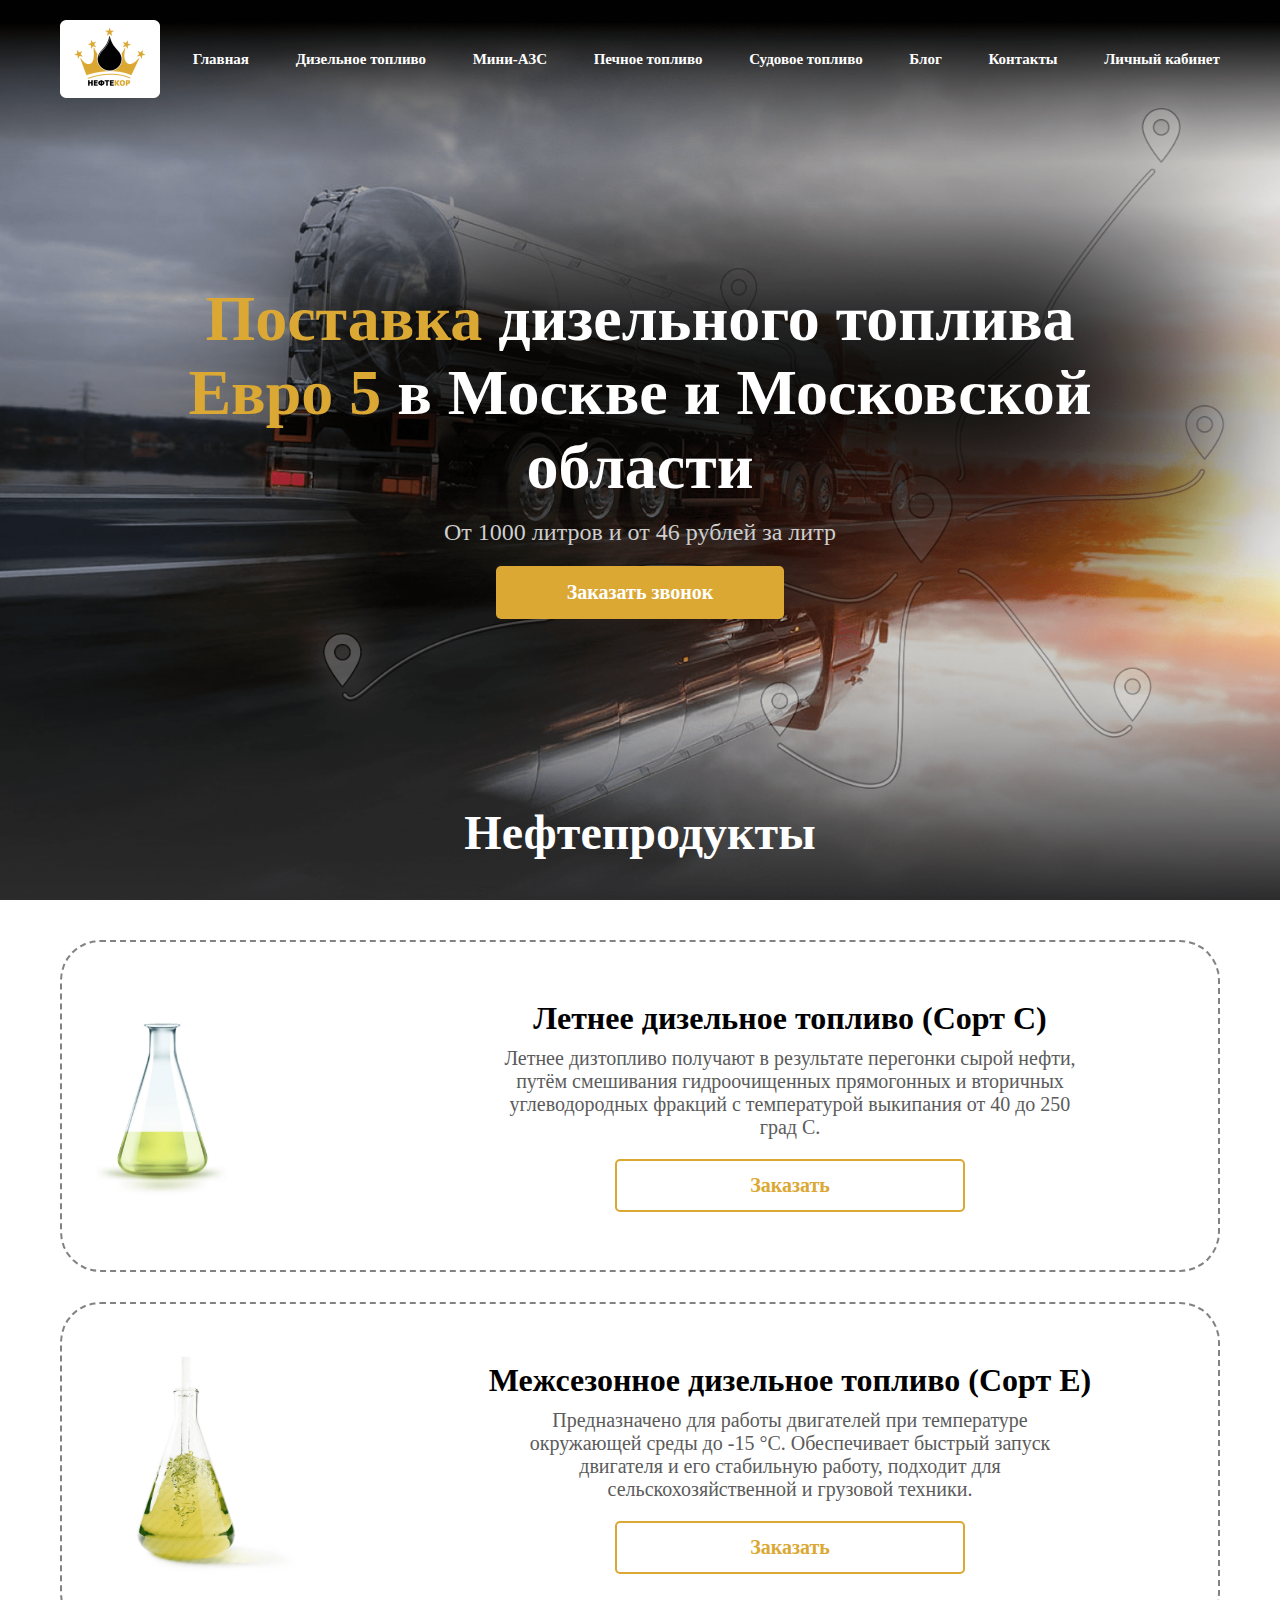
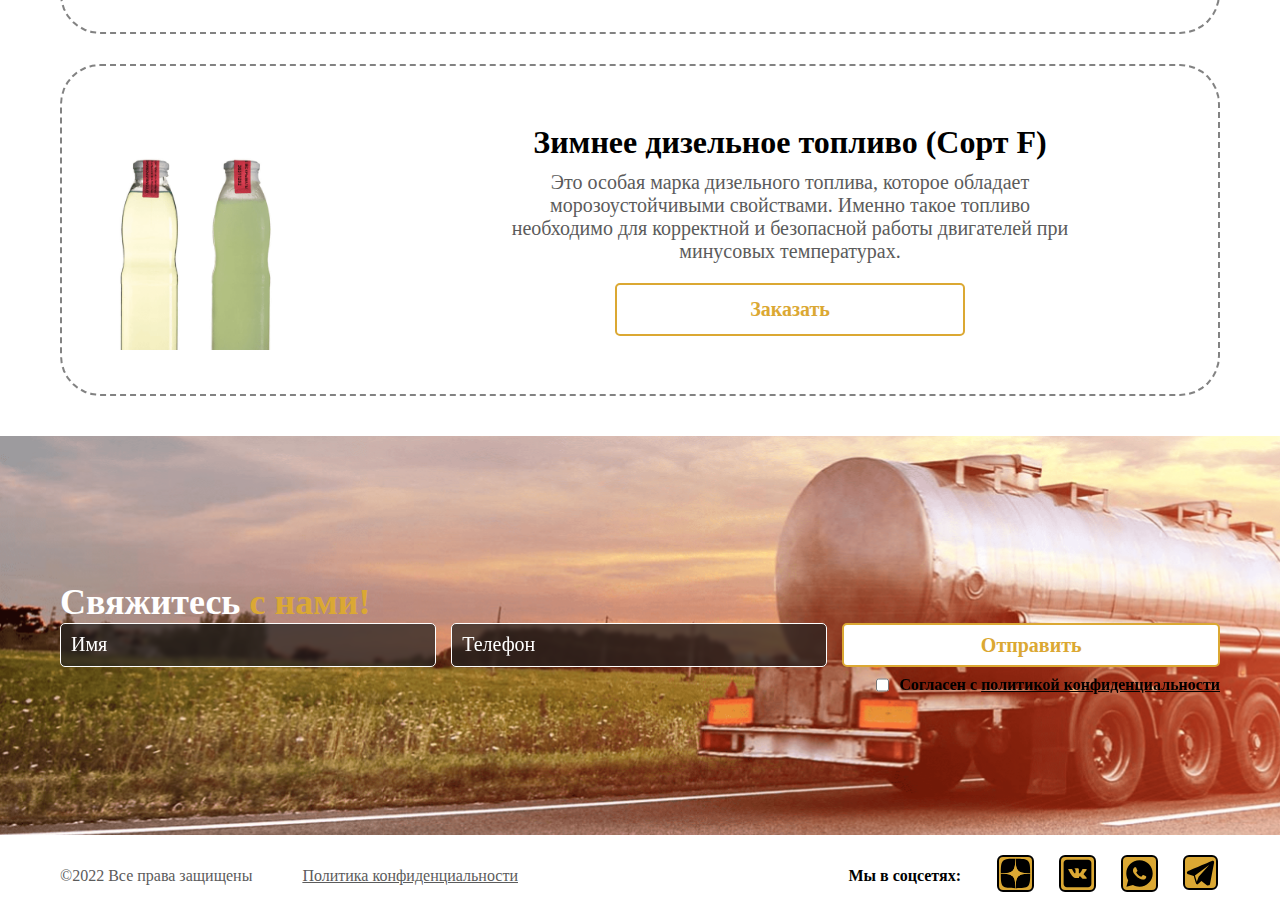
==== diesel.html @ 9d1a6408 "add new paper" ====
<!DOCTYPE html>
<html lang="en">
  <head>
    <meta charset="UTF-8" />
    <meta name="viewport" content="width=device-width, initial-scale=1.0" />
    <link rel="stylesheet" href="./src/css/diesel.css" />
    <title>diesel</title>
  </head>
  <body>
    <div class="app">
      <header class="header">
        <div class="header__wrapper container">
          <a class="nav__links" href="./index.html"
            ><img class="logo" src="./src/img/logo.png" alt=""
          /></a>
          <nav class="header__nav">
            <ul>
              <li><a href="./index.html" class="nav__links">Главная</a></li>

              <li><a href="" class="nav__links">Дизельное топливо</a></li>
              <li><a href="" class="nav__links">Мини-АЗС</a></li>
              <li><a href="" class="nav__links">Печное топливо</a></li>
              <li><a href="" class="nav__links">Судовое топливо</a></li>
              <li><a href="" class="nav__links">Блог</a></li>
              <li><a href="" class="nav__links">Контакты</a></li>
              <li>
                <a href="" class="nav__links"> Личный кабинет </a>
              </li>
            </ul>
          </nav>

          <div class="burger__menu">
            <span></span>
            <span></span>
            <span></span>
          </div>
        </div>
      </header>

      <main class="main">
        <section class="supply">
          <div class="supply__wrapper container">
            <div class="supply__body">
              <h1 class="body__title">
                <span class="gold">Поставка</span> дизельного топлива
                <span class="gold">Евро 5</span> в Москве и Московской области
              </h1>
              <p class="body__price">От 1000 литров и от 46 рублей за литр</p>
              <a href="./index.html#call" class="body__button button"
                >Заказать звонок</a
              >
            </div>
            <h2 class="supply__footer">Нефтепродукты</h2>
          </div>
        </section>

        <section class="diesel">
          <div class="diesel__container container">
            <div class="diesel__wrapper">
              <div class="body__item">
                <div class="item__image first__image">
                  <img class="image" src="./src/img/diesel 1.png" />
                </div>
                <div class="item__body">
                  <h2 class="body__title">Летнее дизельное топливо (Сорт С)</h2>
                  <p class="body__text">
                    Летнее дизтопливо получают в результате перегонки сырой
                    нефти, путём смешивания гидроочищенных прямогонных и
                    вторичных углеводородных фракций с температурой выкипания от
                    40 до 250 град С.
                  </p>
                  <a href="" class="body__button button">Заказать</a>
                </div>
              </div>

              <div class="body__item">
                <div class="item__image second__image">
                  <img class="image" src="./src/img/diesel 2.png" alt="" />
                </div>
                <div class="item__body">
                  <h2 class="body__title">
                    Межсезонное дизельное топливо (Сорт Е)
                  </h2>
                  <p class="body__text">
                    Предназначено для работы двигателей при температуре
                    окружающей среды до -15 °С. Обеспечивает быстрый запуск
                    двигателя и его стабильную работу, подходит для
                    сельскохозяйственной и грузовой техники.
                  </p>
                  <a href="" class="body__button button">Заказать</a>
                </div>
              </div>

              <div class="body__item">
                <div class="item__image third__image">
                  <img class="image" src="./src/img/diesel 3.png" alt="" />
                </div>
                <div class="item__body">
                  <h2 class="body__title">Зимнее дизельное топливо (Сорт F)</h2>
                  <p class="body__text">
                    Это особая марка дизельного топлива, которое обладает
                    морозоустойчивыми свойствами. Именно такое топливо
                    необходимо для корректной и безопасной работы двигателей при
                    минусовых температурах.
                  </p>
                  <a href="" class="body__button button">Заказать</a>
                </div>
              </div>
            </div>
          </div>
        </section>

        <section class="connection">
          <div class="connection__wrapper container">
            <h2 class="connection__title">
              Свяжитесь <span class="gold">с нами!</span>
              <form id="call" class="connection__form">
                <div class="form__body">
                  <input class="input__name" type="text" placeholder="Имя" />
                  <input
                    class="input__phone"
                    type="tel"
                    placeholder="Телефон"
                  />
                  <a class="input__button button"> Отправить</a>
                  <label for="checkbox">
                    <input id="checkbox" class="checkbox" type="checkbox" />
                    <span class="text">
                      Согласен с
                      <a
                        target="_blank"
                        href="https://quizzickle.com/privacy_txt.html"
                        >политикой конфиденциальности
                      </a></span
                    >
                  </label>
                </div>
              </form>
            </h2>
          </div>
        </section>
      </main>

      <footer class="footer">
        <div class="footer__wrapper container">
          <div class="wrapper__info">
            <p class="info__rights">©2022 Все права защищены</p>
            <a
              target="_blank"
              href="https://quizzickle.com/privacy_txt.html"
              class="info__confidentiality"
              >Политика конфиденциальности</a
            >
          </div>

          <div class="wrapper__social">
            <p class="social__text">Мы в соцсетях:</p>

            <div class="social__wrapper">
              <a
                target="_blank"
                href="https://dzen.ru/?utm_referrer=www.google.com"
                class="social__links"
              >
                <svg class="social__image">
                  <use xlink:href="./src/img/icons/sprite.svg#yandex"></use>
                </svg>
              </a>

              <a target="_blank" href="https://vk.com/" class="social__links">
                <svg class="social__image">
                  <use xlink:href="./src/img/icons/sprite.svg#vk"></use>
                </svg>
              </a>

              <a
                target="_blank"
                href="https://web.whatsapp.com/"
                class="social__links"
              >
                <svg class="social__image">
                  <use xlink:href="./src/img/icons/sprite.svg#whatsapp"></use>
                </svg>
              </a>

              <a
                target="_blank"
                href="https://web.telegram.org/a/"
                class="social__links"
              >
                <svg class="social__image">
                  <use xlink:href="./src/img/icons/sprite.svg#telegram"></use>
                </svg>
              </a>
            </div>
          </div>
        </div>
      </footer>
    </div>
  </body>
</html>
---- src/css/diesel.css ----
.button {
  display: block;
  margin: 0 auto;
  border-radius: 5px;
  background: #dba833;
  color: #fff;
  text-align: center;
  font-family: Inter;
  font-size: 20px;
  font-style: normal;
  font-weight: 700;
  line-height: normal;
  cursor: pointer;
  transition: transform 0.3s ease;
}
.button:hover {
  transform: scale(1.1);
  background: #8b6b20;
}

.container {
  max-width: 1200px;
  margin: 0 auto;
  padding-right: 20px;
  padding-left: 20px;
}

.app {
  position: relative;
}

html {
  scroll-behavior: smooth;
}

body._lock {
  overflow: hidden;
}

.gold {
  color: #dba833;
}

/* Reset and base styles  */
body {
  height: 100%;
}

* {
  padding: 0px;
  margin: 0px;
  border: none;
}

*,
*::before,
*::after {
  box-sizing: border-box;
}

/* Links */
a,
a:link,
a:visited {
  text-decoration: none;
}

a:hover {
  text-decoration: none;
}

/* Common */
aside,
nav,
footer,
header,
section,
main {
  display: block;
}

ul,
ul li {
  list-style: none;
}

img {
  vertical-align: top;
  -webkit-user-drag: none;
  -khtml-user-drag: none;
  -moz-user-drag: none;
  -o-user-drag: none;
  user-drag: none;
  pointer-events: none;
}

img,
svg {
  max-width: 100%;
  height: auto;
}

address {
  font-style: normal;
}

/* Form */
input,
textarea,
button,
select {
  font-family: inherit;
  font-size: inherit;
  color: inherit;
  background-color: transparent;
}

input::-ms-clear {
  display: none;
}

button,
input[type=submit] {
  display: inline-block;
  box-shadow: none;
  background-color: transparent;
  background: none;
  cursor: pointer;
}

input:focus,
input:active,
button:focus,
button:active {
  outline: none;
}

button::-moz-focus-inner {
  padding: 0;
  border: 0;
}

label {
  cursor: pointer;
}

legend {
  display: block;
}

.supply {
  height: 100vh;
  background-image: url("../img/01-background.png");
  background-size: cover;
  display: flex;
  flex-direction: column;
  justify-content: center;
  position: relative;
}
.supply .supply__wrapper {
  display: flex;
  flex-direction: column;
}
.supply .supply__wrapper .supply__body .body__title {
  max-width: 1000px;
  color: #fff;
  text-align: center;
  font-family: Inter;
  font-size: 64px;
  font-style: normal;
  font-weight: 700;
  line-height: normal;
  margin-bottom: 15px;
}
@media (max-width: 992px) {
  .supply .supply__wrapper .supply__body .body__title {
    font-size: 50px;
  }
}
@media (max-width: 768px) {
  .supply .supply__wrapper .supply__body .body__title {
    font-size: 40px;
  }
}
@media (max-width: 576px) {
  .supply .supply__wrapper .supply__body .body__title {
    font-size: 36px;
  }
}
.supply .supply__wrapper .supply__body .body__price {
  color: #cecece;
  text-align: center;
  font-family: Inter;
  font-size: 24px;
  font-style: normal;
  font-weight: 400;
  line-height: normal;
  margin-bottom: 20px;
}
@media (max-width: 576px) {
  .supply .supply__wrapper .supply__body .body__price {
    font-size: 16px;
  }
}
.supply .supply__wrapper .supply__body .body__button {
  max-width: 288px;
  padding: 15px 60px;
}
@media (max-width: 576px) {
  .supply .supply__wrapper .supply__body .body__button {
    max-width: 230px;
    padding: 14px 40px;
  }
}
.supply .supply__wrapper .supply__footer {
  position: absolute;
  z-index: 1;
  bottom: 40px;
  left: 50%;
  transform: translateX(-50%);
  color: #fff;
  text-align: center;
  font-family: Inter;
  font-size: 48px;
  font-style: normal;
  font-weight: 700;
  line-height: normal;
}
@media (max-width: 576px) {
  .supply .supply__wrapper .supply__footer {
    font-size: 32px;
  }
}
@media (max-width: 768px) {
  .supply {
    background-position-x: -300px;
  }
}
@media (max-width: 576px) {
  .supply {
    background-position-x: 50%;
  }
}

.header {
  position: absolute;
  z-index: 9999999999;
  top: 20px;
  left: 50%;
  transform: translateX(-50%);
  width: 100%;
  max-width: 1200px;
  right: 100%;
  transition: right 1s;
}
.header .header__wrapper {
  display: flex;
}
.header .header__wrapper .logo {
  display: block;
  width: 100px;
  height: 78px;
  margin-right: 50px;
}
@media (max-width: 992px) {
  .header .header__wrapper .logo {
    margin-right: 0px;
  }
}
.header .header__wrapper .header__nav.active {
  position: absolute;
  height: 100%;
  width: 100%;
  opacity: 1;
  pointer-events: all;
}
@media (min-width: 992px) {
  .header .header__wrapper .header__nav {
    width: 100%;
  }
  .header .header__wrapper .header__nav ul {
    height: 100%;
    display: flex;
    align-items: center;
    justify-content: space-between;
  }
  .header .header__wrapper .header__nav ul .nav__links {
    display: block;
    height: 100%;
    color: #fff;
    font-family: Inter;
    font-size: 15px;
    font-style: normal;
    font-weight: 700;
    line-height: normal;
  }
  .header .header__wrapper .header__nav ul .nav__links .links__door {
    width: 21px;
    height: 25px;
  }
}
@media (max-width: 992px) {
  .header .header__wrapper .header__nav {
    height: 0px;
    opacity: 0;
    pointer-events: none;
  }
}
@media (max-width: 992px) {
  .header .header__wrapper .burger__menu {
    top: 0px;
    cursor: pointer;
    width: 40px;
    height: 30px;
    position: relative;
  }
  .header .header__wrapper .burger__menu span:first-child, .header .header__wrapper .burger__menu span:nth-child(2), .header .header__wrapper .burger__menu span:last-child {
    position: absolute;
    display: block;
    width: 100%;
    height: 5px;
    background-color: #fff;
  }
  .header .header__wrapper .burger__menu span:first-child {
    top: 0;
  }
  .header .header__wrapper .burger__menu span:nth-child(2) {
    top: 50%;
    transform: translateY(-50%);
  }
  .header .header__wrapper .burger__menu span:last-child {
    bottom: 0;
  }
}
@media (max-width: 992px) {
  .header .header__wrapper {
    justify-content: space-between;
    align-items: center;
  }
}
.header.active {
  display: flex;
  align-items: center;
  justify-content: center;
  position: fixed;
  z-index: 9999999999;
  top: 0;
  right: 0;
  width: 100%;
  height: 100%;
  background-color: #fff;
}
.header.active .header__wrapper .logo {
  display: none;
}
.header.active .header__wrapper .header__nav {
  opacity: 1;
}
.header.active .header__wrapper .burger__menu {
  top: 43px;
  background: #fff;
}
.header.active .header__wrapper .burger__menu span {
  background-color: rgb(0, 0, 0);
}

.connection {
  background-image: url("../img/04-background.png");
  background-size: cover;
}
.connection .connection__wrapper {
  padding-top: 145px;
  padding-bottom: 158px;
}
.connection .connection__wrapper .connection__title {
  color: #fff;
  font-family: Rubik;
  font-size: 36px;
  font-style: normal;
  font-weight: 600;
  line-height: normal;
  margin-bottom: 10px;
}
.connection .connection__wrapper .connection__title .connection__form .form__body {
  position: relative;
  display: flex;
  gap: 15px;
}
.connection .connection__wrapper .connection__title .connection__form .form__body input {
  height: 44px;
  transition: transform 0.3s ease;
}
.connection .connection__wrapper .connection__title .connection__form .form__body input:hover {
  transform: scale(1.05);
}
.connection .connection__wrapper .connection__title .connection__form .form__body .input__phone,
.connection .connection__wrapper .connection__title .connection__form .form__body .input__name {
  max-width: 400px;
  width: 100%;
  border-radius: 5px;
  border: 1px solid #fff;
  background: rgba(30, 30, 30, 0.7);
  -webkit-backdrop-filter: blur(2px);
          backdrop-filter: blur(2px);
  text-indent: 10px;
  font-size: 20px;
}
.connection .connection__wrapper .connection__title .connection__form .form__body .input__phone::-moz-placeholder, .connection .connection__wrapper .connection__title .connection__form .form__body .input__name::-moz-placeholder {
  transform: translateY(-5%);
  color: #fff;
  font-family: Inter;
  font-size: 20px;
  font-style: normal;
  font-weight: 500;
  line-height: normal;
}
.connection .connection__wrapper .connection__title .connection__form .form__body .input__phone::placeholder,
.connection .connection__wrapper .connection__title .connection__form .form__body .input__name::placeholder {
  transform: translateY(-5%);
  color: #fff;
  font-family: Inter;
  font-size: 20px;
  font-style: normal;
  font-weight: 500;
  line-height: normal;
}
@media (max-width: 768px) {
  .connection .connection__wrapper .connection__title .connection__form .form__body .input__phone,
  .connection .connection__wrapper .connection__title .connection__form .form__body .input__name {
    max-width: 100%;
  }
}
.connection .connection__wrapper .connection__title .connection__form .form__body .input__button.button {
  position: relative;
  height: 44px;
  display: flex;
  justify-content: center;
  align-items: center;
  color: #dba833;
  border: 2px solid #dba833;
  background: #fff;
  -webkit-backdrop-filter: blur(2px);
          backdrop-filter: blur(2px);
  transition: background-color 0.3s ease, border 0.3s ease, transform 0.3s ease;
  width: 100%;
}
.connection .connection__wrapper .connection__title .connection__form .form__body .input__button.button:hover {
  transform: scale(1.05);
  background-color: rgba(30, 30, 30, 0.7);
  border: 2px solid #fff;
}
.connection .connection__wrapper .connection__title .connection__form .form__body .checkbox {
  color: #fff;
  font-family: Inter;
  font-size: 16px;
  font-style: normal;
  font-weight: 700;
  line-height: normal;
}
.connection .connection__wrapper .connection__title .connection__form .form__body label {
  display: flex;
  align-items: center;
  position: absolute;
  right: 0px;
  top: 40px;
  height: -moz-fit-content;
  height: fit-content;
}
.connection .connection__wrapper .connection__title .connection__form .form__body label .text {
  margin-left: 10px;
  color: #000000;
  font-family: Inter;
  font-size: 16px;
  font-style: normal;
  font-weight: 700;
  line-height: normal;
}
.connection .connection__wrapper .connection__title .connection__form .form__body label .text a {
  font-family: Inter;
  color: #000000;
  font-size: 16px;
  font-style: normal;
  font-weight: 700;
  line-height: normal;
  text-decoration-line: underline;
}
@media (max-width: 768px) {
  .connection .connection__wrapper .connection__title .connection__form .form__body label .text a {
    color: #fff;
  }
}
@media (max-width: 768px) {
  .connection .connection__wrapper .connection__title .connection__form .form__body label .text {
    color: #fff;
  }
}
@media (max-width: 768px) {
  .connection .connection__wrapper .connection__title .connection__form .form__body label {
    top: 170px;
    left: 0;
  }
}
@media (max-width: 768px) {
  .connection .connection__wrapper .connection__title .connection__form .form__body {
    flex-direction: column;
  }
}

.footer {
  background: #fff;
  padding: 20px 0;
}
.footer .footer__wrapper {
  display: flex;
  justify-content: space-between;
}
.footer .footer__wrapper .wrapper__info {
  display: flex;
  align-items: center;
}
.footer .footer__wrapper .wrapper__info .info__rights {
  margin-right: 50px;
  color: #5b5b5b;
  font-family: Inter;
  font-size: 16px;
  font-style: normal;
  font-weight: 400;
  line-height: normal;
}
@media (max-width: 576px) {
  .footer .footer__wrapper .wrapper__info .info__rights {
    margin-right: 0px;
    margin-bottom: 10px;
  }
}
.footer .footer__wrapper .wrapper__info .info__confidentiality {
  color: #5b5b5b;
  font-family: Inter;
  font-size: 16px;
  font-style: normal;
  font-weight: 400;
  line-height: normal;
  text-decoration-line: underline;
  transition: color 0.3s ease;
}
.footer .footer__wrapper .wrapper__info .info__confidentiality:hover {
  color: #dba833;
}
@media (max-width: 576px) {
  .footer .footer__wrapper .wrapper__info {
    flex-direction: column;
    align-items: flex-start;
  }
}
.footer .footer__wrapper .wrapper__social {
  display: flex;
  align-items: center;
}
.footer .footer__wrapper .wrapper__social .social__text {
  color: #000;
  font-family: Inter;
  font-size: 16px;
  font-style: normal;
  font-weight: 700;
  line-height: normal;
  margin-right: 36px;
}
@media (max-width: 576px) {
  .footer .footer__wrapper .wrapper__social .social__text {
    margin-right: 0;
    margin-bottom: 10px;
  }
}
.footer .footer__wrapper .wrapper__social .social__wrapper {
  display: flex;
  gap: 25px;
}
.footer .footer__wrapper .wrapper__social .social__wrapper .social__image {
  width: 37px;
  height: 37px;
  transition: transform 0.3s ease;
}
.footer .footer__wrapper .wrapper__social .social__wrapper .social__image:hover {
  transform: scale(1.07);
}
@media (max-width: 576px) {
  .footer .footer__wrapper .wrapper__social {
    flex-direction: column;
    align-items: center;
    width: 100%;
  }
}
@media (max-width: 992px) {
  .footer .footer__wrapper {
    flex-direction: column-reverse;
    align-items: center;
    gap: 20px;
  }
}
@media (max-width: 576px) {
  .footer .footer__wrapper {
    align-items: flex-start;
  }
}

.diesel {
  margin: 40px 0px;
}
.diesel .diesel__container .diesel__wrapper {
  display: flex;
  flex-direction: column;
  gap: 30px;
  border-radius: 40px;
  background: #fff;
}
.diesel .diesel__container .diesel__wrapper .body__item {
  display: flex;
  align-items: center;
  border-radius: 40px;
  border: 2px dashed #828282;
  background: #fff;
}
.diesel .diesel__container .diesel__wrapper .body__item .item__image .image {
  max-width: 300px;
}
@media (max-width: 576px) {
  .diesel .diesel__container .diesel__wrapper .body__item .item__image .image {
    max-width: 200px;
  }
}
.diesel .diesel__container .diesel__wrapper .body__item .item__image:last-child {
  padding-top: 87px;
}
@media (max-width: 992px) {
  .diesel .diesel__container .diesel__wrapper .body__item .item__image.first__image {
    padding-left: 105px;
  }
}
@media (max-width: 576px) {
  .diesel .diesel__container .diesel__wrapper .body__item .item__image.first__image {
    padding-left: 75px;
  }
}
@media (max-width: 992px) {
  .diesel .diesel__container .diesel__wrapper .body__item .item__image.second__image {
    padding-left: 65px;
  }
}
@media (max-width: 992px) {
  .diesel .diesel__container .diesel__wrapper .body__item .item__image.second__image {
    padding-left: 35px;
  }
}
@media (max-width: 992px) {
  .diesel .diesel__container .diesel__wrapper .body__item .item__image.third__image {
    padding-left: 50px;
  }
}
@media (max-width: 992px) {
  .diesel .diesel__container .diesel__wrapper .body__item .item__image.third__image {
    padding-left: 25px;
  }
}
.diesel .diesel__container .diesel__wrapper .body__item .item__body {
  align-items: center;
  display: flex;
  flex-direction: column;
  justify-content: center;
  width: 100%;
  padding: 58px 0;
}
.diesel .diesel__container .diesel__wrapper .body__item .item__body .body__title {
  color: #000;
  text-align: center;
  font-family: Inter;
  font-size: 32px;
  font-style: normal;
  font-weight: 600;
  line-height: normal;
  margin-bottom: 10px;
}
@media (max-width: 576px) {
  .diesel .diesel__container .diesel__wrapper .body__item .item__body .body__title {
    font-size: 24px;
  }
}
.diesel .diesel__container .diesel__wrapper .body__item .item__body .body__text {
  max-width: 580px;
  color: #5b5b5b;
  text-align: center;
  font-family: Inter;
  font-size: 20px;
  font-style: normal;
  font-weight: 400;
  line-height: normal;
  margin-bottom: 20px;
}
@media (max-width: 576px) {
  .diesel .diesel__container .diesel__wrapper .body__item .item__body .body__text {
    font-size: 16px;
  }
}
.diesel .diesel__container .diesel__wrapper .body__item .item__body .body__button {
  background-color: #fff;
  color: #dba833;
  border-radius: 5px;
  border: 2px solid #dba833;
  max-width: 350px;
  width: 100%;
  padding: 13px 0;
}
@media (max-width: 576px) {
  .diesel .diesel__container .diesel__wrapper .body__item .item__body .body__button {
    max-width: 250px;
  }
}
@media (max-width: 576px) {
  .diesel .diesel__container .diesel__wrapper .body__item .item__body {
    padding: 20px 0;
  }
}
@media (max-width: 992px) {
  .diesel .diesel__container .diesel__wrapper .body__item {
    flex-direction: column;
  }
}
@media (max-width: 576px) {
  .diesel {
    margin: 20px 0;
  }
}
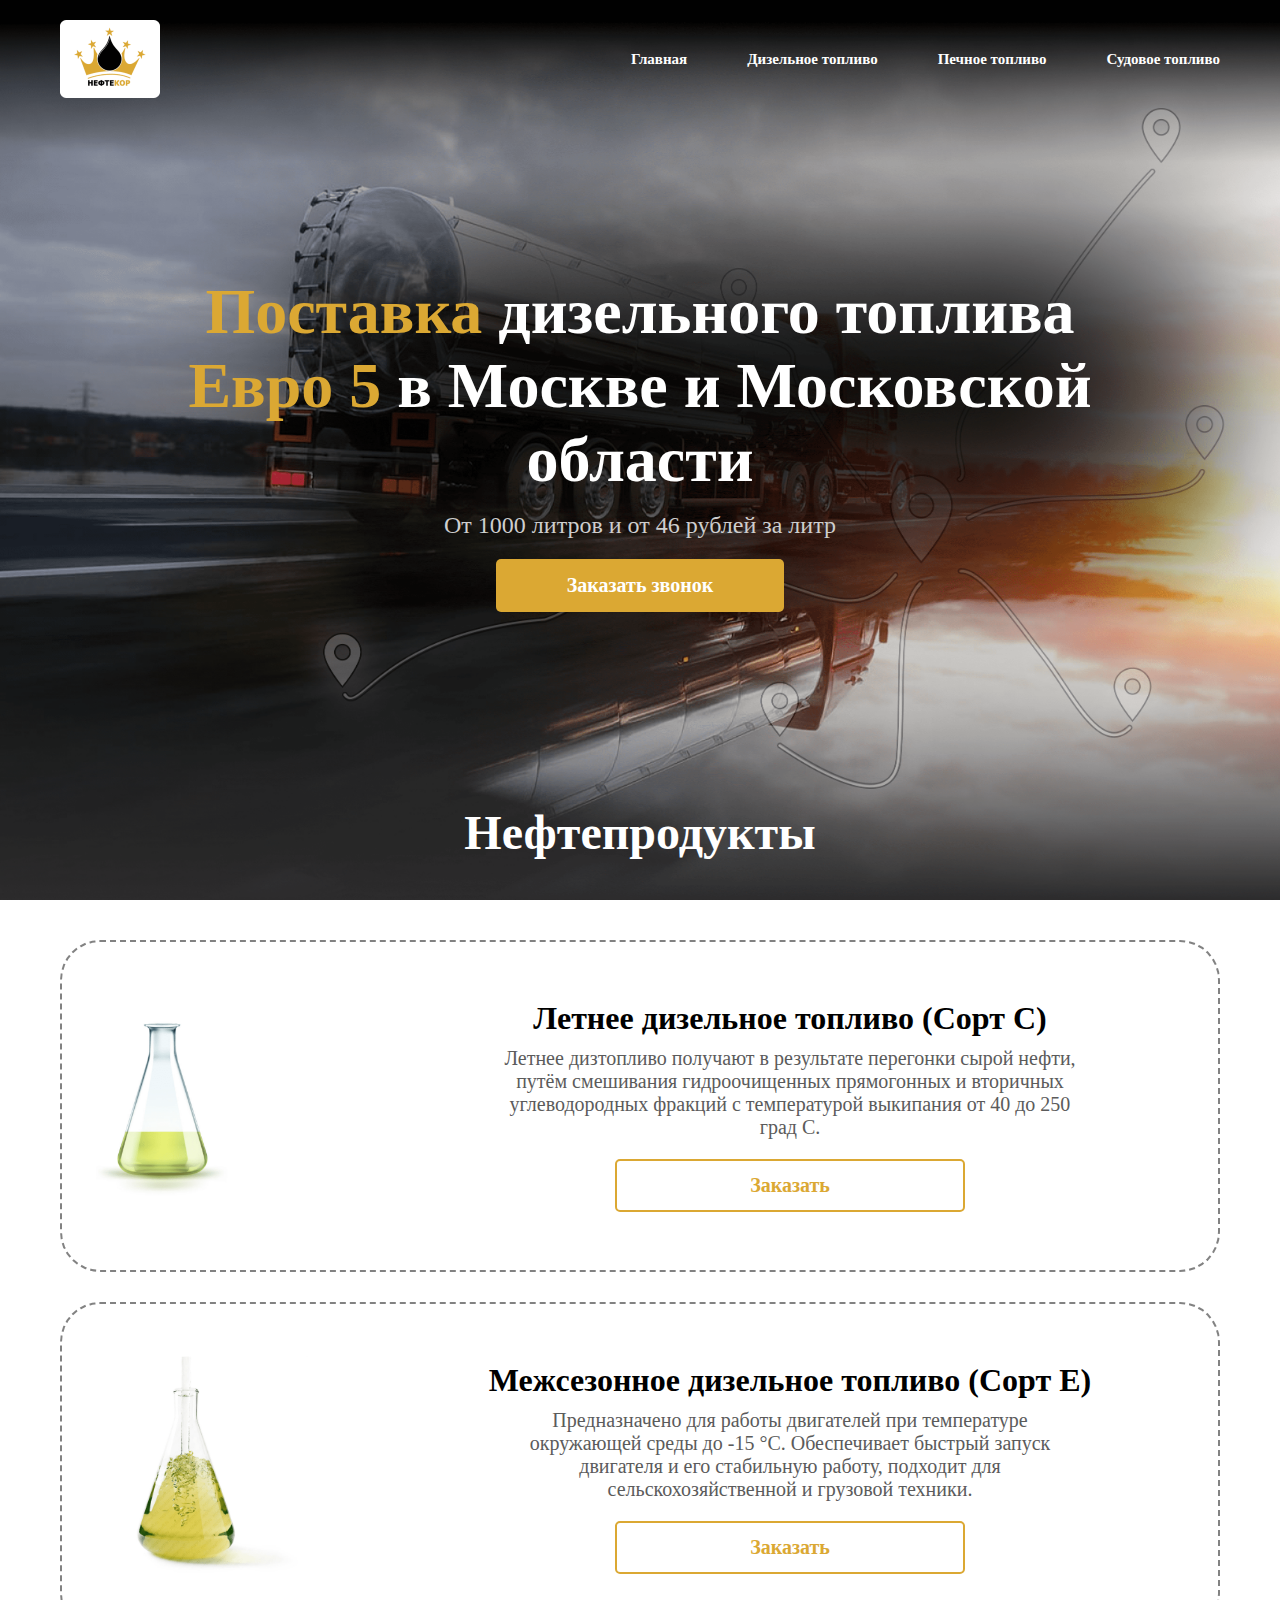
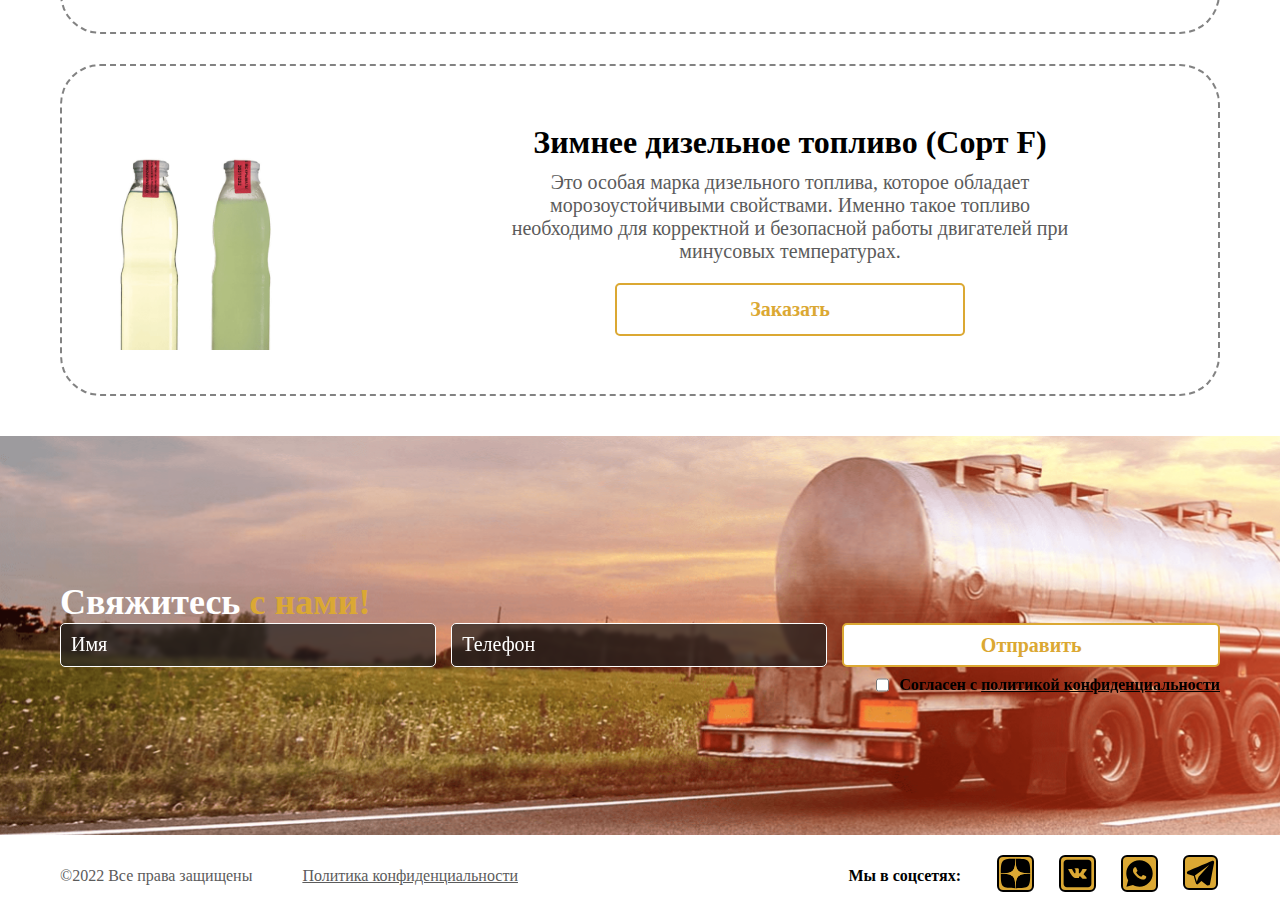
==== commit d0d1ad56: "add new files" ====
--- a/diesel.html
+++ b/diesel.html
@@ -8,55 +8,65 @@
   </head>
   <body>
     <div class="app">
-      <header class="header">
-        <div class="header__wrapper container">
-          <a class="nav__links" href="./index.html"
-            ><img class="logo" src="./src/img/logo.png" alt=""
-          /></a>
-          <nav class="header__nav">
-            <ul>
-              <li><a href="./index.html" class="nav__links">Главная</a></li>
-
-              <li><a href="" class="nav__links">Дизельное топливо</a></li>
-              <li><a href="" class="nav__links">Мини-АЗС</a></li>
-              <li><a href="" class="nav__links">Печное топливо</a></li>
-              <li><a href="" class="nav__links">Судовое топливо</a></li>
-              <li><a href="" class="nav__links">Блог</a></li>
-              <li><a href="" class="nav__links">Контакты</a></li>
-              <li>
-                <a href="" class="nav__links"> Личный кабинет </a>
-              </li>
-            </ul>
-          </nav>
-
-          <div class="burger__menu">
-            <span></span>
-            <span></span>
-            <span></span>
-          </div>
-        </div>
-      </header>
-
       <main class="main">
         <section class="supply">
-          <div class="supply__wrapper container">
-            <div class="supply__body">
-              <h1 class="body__title">
-                <span class="gold">Поставка</span> дизельного топлива
-                <span class="gold">Евро 5</span> в Москве и Московской области
-              </h1>
-              <p class="body__price">От 1000 литров и от 46 рублей за литр</p>
-              <a href="./index.html#call" class="body__button button"
-                >Заказать звонок</a
-              >
-            </div>
-            <h2 class="supply__footer">Нефтепродукты</h2>
+          <header class="header">
+            <div class="container container-inner">
+              <div class="header-row">
+                <div class="header__logo">
+                  <img class="logo" src="./src/img/logo.png" alt="" />
+                </div>
+                <div class="menu__icon">
+                  <span></span>
+                </div>
+                <div class="header__nav">
+                  <nav class="nav__menu">
+                    <ul>
+                      <li>
+                        <a href="index.html" class="header__links">Главная</a>
+                      </li>
+                      <li>
+                        <a href="diesel.html" class="header__links"
+                          >Дизельное топливо</a
+                        >
+                      </li>
+                      <li>
+                        <a href="heating.html" class="header__links"
+                          >Печное топливо</a
+                        >
+                      </li>
+                      <li>
+                        <a href="marine.html" class="header__links"
+                          >Судовое топливо</a
+                        >
+                      </li>
+                    </ul>
+                  </nav>
+                </div>
+              </div>
+            </div>
+          </header>
+
+          <div class="supply__main">
+            <div class="supply__wrapper container">
+              <div class="supply__body">
+                <h1 class="body__title">
+                  <span class="gold">Поставка</span> дизельного топлива
+                  <span class="gold">Евро 5</span> в Москве и Московской области
+                </h1>
+                <p class="body__price">От 1000 литров и от 46 рублей за литр</p>
+                <a href="./diesel.html#call" class="body__button button"
+                  >Заказать звонок</a
+                >
+              </div>
+              <h2 class="supply__footer">Нефтепродукты</h2>
+            </div>
           </div>
         </section>
 
-        <section class="diesel">
-          <div class="diesel__container container">
-            <div class="diesel__wrapper">
+        <section class="oil">
+          <div class="oil__container container">
+            <div class="oil__wrapper">
               <div class="body__item">
                 <div class="item__image first__image">
                   <img class="image" src="./src/img/diesel 1.png" />
@@ -69,7 +79,9 @@
                     вторичных углеводородных фракций с температурой выкипания от
                     40 до 250 град С.
                   </p>
-                  <a href="" class="body__button button">Заказать</a>
+                  <a href="diesel.html#call" class="body__button button"
+                    >Заказать</a
+                  >
                 </div>
               </div>
 
@@ -87,7 +99,9 @@
                     двигателя и его стабильную работу, подходит для
                     сельскохозяйственной и грузовой техники.
                   </p>
-                  <a href="" class="body__button button">Заказать</a>
+                  <a href="diesel.html#call" class="body__button button"
+                    >Заказать</a
+                  >
                 </div>
               </div>
 
@@ -103,7 +117,9 @@
                     необходимо для корректной и безопасной работы двигателей при
                     минусовых температурах.
                   </p>
-                  <a href="" class="body__button button">Заказать</a>
+                  <a href="diesel.html#call" class="body__button button"
+                    >Заказать</a
+                  >
                 </div>
               </div>
             </div>
@@ -116,15 +132,26 @@
               Свяжитесь <span class="gold">с нами!</span>
               <form id="call" class="connection__form">
                 <div class="form__body">
-                  <input class="input__name" type="text" placeholder="Имя" />
                   <input
+                    required
+                    class="input__name"
+                    type="text"
+                    placeholder="Имя"
+                  />
+                  <input
+                    required
                     class="input__phone"
                     type="tel"
                     placeholder="Телефон"
                   />
                   <a class="input__button button"> Отправить</a>
                   <label for="checkbox">
-                    <input id="checkbox" class="checkbox" type="checkbox" />
+                    <input
+                      required
+                      id="checkbox"
+                      class="checkbox"
+                      type="checkbox"
+                    />
                     <span class="text">
                       Согласен с
                       <a
@@ -197,5 +224,6 @@
         </div>
       </footer>
     </div>
+    <script type="module" src="./src/js/index.js"></script>
   </body>
 </html>
--- a/src/css/diesel.css
+++ b/src/css/diesel.css
@@ -157,11 +157,17 @@
   justify-content: center;
   position: relative;
 }
-.supply .supply__wrapper {
+.supply .supply__main {
+  height: 100%;
+  display: flex;
+  align-items: center;
+  margin-bottom: 112px;
+}
+.supply .supply__main .supply__wrapper {
   display: flex;
   flex-direction: column;
 }
-.supply .supply__wrapper .supply__body .body__title {
+.supply .supply__main .supply__wrapper .supply__body .body__title {
   max-width: 1000px;
   color: #fff;
   text-align: center;
@@ -173,21 +179,21 @@
   margin-bottom: 15px;
 }
 @media (max-width: 992px) {
-  .supply .supply__wrapper .supply__body .body__title {
+  .supply .supply__main .supply__wrapper .supply__body .body__title {
     font-size: 50px;
   }
 }
 @media (max-width: 768px) {
-  .supply .supply__wrapper .supply__body .body__title {
+  .supply .supply__main .supply__wrapper .supply__body .body__title {
     font-size: 40px;
   }
 }
 @media (max-width: 576px) {
-  .supply .supply__wrapper .supply__body .body__title {
+  .supply .supply__main .supply__wrapper .supply__body .body__title {
     font-size: 36px;
   }
 }
-.supply .supply__wrapper .supply__body .body__price {
+.supply .supply__main .supply__wrapper .supply__body .body__price {
   color: #cecece;
   text-align: center;
   font-family: Inter;
@@ -198,21 +204,21 @@
   margin-bottom: 20px;
 }
 @media (max-width: 576px) {
-  .supply .supply__wrapper .supply__body .body__price {
+  .supply .supply__main .supply__wrapper .supply__body .body__price {
     font-size: 16px;
   }
 }
-.supply .supply__wrapper .supply__body .body__button {
+.supply .supply__main .supply__wrapper .supply__body .body__button {
   max-width: 288px;
   padding: 15px 60px;
 }
 @media (max-width: 576px) {
-  .supply .supply__wrapper .supply__body .body__button {
+  .supply .supply__main .supply__wrapper .supply__body .body__button {
     max-width: 230px;
     padding: 14px 40px;
   }
 }
-.supply .supply__wrapper .supply__footer {
+.supply .supply__main .supply__wrapper .supply__footer {
   position: absolute;
   z-index: 1;
   bottom: 40px;
@@ -227,7 +233,7 @@
   line-height: normal;
 }
 @media (max-width: 576px) {
-  .supply .supply__wrapper .supply__footer {
+  .supply .supply__main .supply__wrapper .supply__footer {
     font-size: 32px;
   }
 }
@@ -242,128 +248,138 @@
   }
 }
 
-.header {
-  position: absolute;
-  z-index: 9999999999;
-  top: 20px;
-  left: 50%;
-  transform: translateX(-50%);
-  width: 100%;
-  max-width: 1200px;
-  right: 100%;
-  transition: right 1s;
-}
-.header .header__wrapper {
-  display: flex;
-}
-.header .header__wrapper .logo {
-  display: block;
+.header-row {
+  padding-top: 20px;
+  display: flex;
+  align-items: center;
+  justify-content: space-between;
+}
+.header__logo a {
+  font-family: "Manrope", sans-serif;
+  font-weight: 800;
+  line-height: 31px;
+  color: #ffffff;
+}
+.header__logo a:visited {
+  color: inherit;
+}
+.header__logo .logo {
   width: 100px;
   height: 78px;
-  margin-right: 50px;
-}
-@media (max-width: 992px) {
-  .header .header__wrapper .logo {
-    margin-right: 0px;
-  }
-}
-.header .header__wrapper .header__nav.active {
+}
+.header__nav ul {
+  display: flex;
+  flex-wrap: wrap;
+  gap: 60px;
+}
+.header__nav ul li > a {
+  color: #fff;
+  font-family: Inter;
+  font-size: 15px;
+  font-style: normal;
+  font-weight: 700;
+  line-height: normal;
+}
+.header__links::after {
   position: absolute;
-  height: 100%;
+  left: 0;
+  bottom: -2px;
+  width: 0;
+  height: 2px;
+  background-color: #fff;
+  content: "";
+  transition: width 0.3s ease-in;
+}
+.header__links:hover::after, .header__links:hover:focus {
   width: 100%;
-  opacity: 1;
-  pointer-events: all;
-}
-@media (min-width: 992px) {
-  .header .header__wrapper .header__nav {
+}
+
+.menu__icon {
+  display: none;
+}
+
+@media (max-width: 992px) {
+  .header__nav {
+    position: fixed;
+    z-index: 2;
+    top: 0;
+    left: 0;
     width: 100%;
-  }
-  .header .header__wrapper .header__nav ul {
     height: 100%;
-    display: flex;
+    background-color: #000000;
+    padding: 100px 30px 30px 30px;
+    transition: all 0.3s ease 0s;
+    overflow: auto;
+    transform: translate(100%, 0);
+  }
+  .header__nav .nav__menu ul {
+    flex-direction: column;
     align-items: center;
-    justify-content: space-between;
-  }
-  .header .header__wrapper .header__nav ul .nav__links {
-    display: block;
-    height: 100%;
-    color: #fff;
-    font-family: Inter;
-    font-size: 15px;
-    font-style: normal;
-    font-weight: 700;
-    line-height: normal;
-  }
-  .header .header__wrapper .header__nav ul .nav__links .links__door {
-    width: 21px;
-    height: 25px;
-  }
-}
-@media (max-width: 992px) {
-  .header .header__wrapper .header__nav {
-    height: 0px;
-    opacity: 0;
-    pointer-events: none;
-  }
-}
-@media (max-width: 992px) {
-  .header .header__wrapper .burger__menu {
-    top: 0px;
-    cursor: pointer;
-    width: 40px;
-    height: 30px;
-    position: relative;
-  }
-  .header .header__wrapper .burger__menu span:first-child, .header .header__wrapper .burger__menu span:nth-child(2), .header .header__wrapper .burger__menu span:last-child {
-    position: absolute;
-    display: block;
-    width: 100%;
-    height: 5px;
-    background-color: #fff;
-  }
-  .header .header__wrapper .burger__menu span:first-child {
-    top: 0;
-  }
-  .header .header__wrapper .burger__menu span:nth-child(2) {
-    top: 50%;
-    transform: translateY(-50%);
-  }
-  .header .header__wrapper .burger__menu span:last-child {
-    bottom: 0;
-  }
-}
-@media (max-width: 992px) {
-  .header .header__wrapper {
+  }
+  .header__nav .nav__menu ul li {
+    padding: 15px 0;
+  }
+  .header__nav .nav__menu ul li:last-child {
+    padding-bottom: 0px;
+  }
+  .header__nav .nav__menu ul .header__links {
+    font-size: 30px;
+    color: azure;
+  }
+  .header__nav.active {
+    transform: translate(0, 0);
+  }
+  .header-row {
     justify-content: space-between;
     align-items: center;
   }
-}
-.header.active {
-  display: flex;
-  align-items: center;
-  justify-content: center;
-  position: fixed;
-  z-index: 9999999999;
-  top: 0;
-  right: 0;
-  width: 100%;
-  height: 100%;
-  background-color: #fff;
-}
-.header.active .header__wrapper .logo {
-  display: none;
-}
-.header.active .header__wrapper .header__nav {
-  opacity: 1;
-}
-.header.active .header__wrapper .burger__menu {
-  top: 43px;
-  background: #fff;
-}
-.header.active .header__wrapper .burger__menu span {
-  background-color: rgb(0, 0, 0);
-}
-
+  .header__logo {
+    font-size: 30px;
+  }
+  .menu__icon {
+    display: block;
+    z-index: 5;
+    position: relative;
+    width: 30px;
+    height: 18px;
+    cursor: pointer;
+  }
+  .menu__icon.active span {
+    transform: scale(0) translate(0px, -50%);
+  }
+  .menu__icon.active::before {
+    top: 50%;
+    transform: rotate(-45deg) translate(0, -50%);
+  }
+  .menu__icon.active::after {
+    bottom: 50%;
+    transform: rotate(45deg) translate(0, 50%);
+  }
+  .menu__icon::before,
+  .menu__icon::after,
+  .menu__icon span {
+    left: 0;
+    position: absolute;
+    height: 10%;
+    width: 100%;
+    transition: all 0.3s ease 0s;
+    background-color: rgb(255, 255, 255);
+  }
+  .menu__icon::before,
+  .menu__icon::after {
+    content: "";
+  }
+  .menu__icon::before {
+    top: 0;
+  }
+  .menu__icon::after {
+    bottom: 0;
+  }
+  .menu__icon span {
+    top: 50%;
+    transform: scale(1) translate(0, -50%);
+  }
+}
 .connection {
   background-image: url("../img/04-background.png");
   background-size: cover;
@@ -603,65 +619,65 @@
   }
 }
 
-.diesel {
+.oil {
   margin: 40px 0px;
 }
-.diesel .diesel__container .diesel__wrapper {
+.oil .oil__container .oil__wrapper {
   display: flex;
   flex-direction: column;
   gap: 30px;
   border-radius: 40px;
   background: #fff;
 }
-.diesel .diesel__container .diesel__wrapper .body__item {
+.oil .oil__container .oil__wrapper .body__item {
   display: flex;
   align-items: center;
   border-radius: 40px;
   border: 2px dashed #828282;
   background: #fff;
 }
-.diesel .diesel__container .diesel__wrapper .body__item .item__image .image {
+.oil .oil__container .oil__wrapper .body__item .item__image .image {
   max-width: 300px;
 }
 @media (max-width: 576px) {
-  .diesel .diesel__container .diesel__wrapper .body__item .item__image .image {
+  .oil .oil__container .oil__wrapper .body__item .item__image .image {
     max-width: 200px;
   }
 }
-.diesel .diesel__container .diesel__wrapper .body__item .item__image:last-child {
+.oil .oil__container .oil__wrapper .body__item .item__image:last-child {
   padding-top: 87px;
 }
 @media (max-width: 992px) {
-  .diesel .diesel__container .diesel__wrapper .body__item .item__image.first__image {
+  .oil .oil__container .oil__wrapper .body__item .item__image.first__image {
     padding-left: 105px;
   }
 }
 @media (max-width: 576px) {
-  .diesel .diesel__container .diesel__wrapper .body__item .item__image.first__image {
+  .oil .oil__container .oil__wrapper .body__item .item__image.first__image {
     padding-left: 75px;
   }
 }
 @media (max-width: 992px) {
-  .diesel .diesel__container .diesel__wrapper .body__item .item__image.second__image {
+  .oil .oil__container .oil__wrapper .body__item .item__image.second__image {
     padding-left: 65px;
   }
 }
 @media (max-width: 992px) {
-  .diesel .diesel__container .diesel__wrapper .body__item .item__image.second__image {
+  .oil .oil__container .oil__wrapper .body__item .item__image.second__image {
     padding-left: 35px;
   }
 }
 @media (max-width: 992px) {
-  .diesel .diesel__container .diesel__wrapper .body__item .item__image.third__image {
+  .oil .oil__container .oil__wrapper .body__item .item__image.third__image {
     padding-left: 50px;
   }
 }
 @media (max-width: 992px) {
-  .diesel .diesel__container .diesel__wrapper .body__item .item__image.third__image {
+  .oil .oil__container .oil__wrapper .body__item .item__image.third__image {
     padding-left: 25px;
   }
 }
-.diesel .diesel__container .diesel__wrapper .body__item .item__body {
+.oil .oil__container .oil__wrapper .body__item .item__body {
   align-items: center;
   display: flex;
   flex-direction: column;
@@ -669,7 +685,7 @@
   width: 100%;
   padding: 58px 0;
 }
-.diesel .diesel__container .diesel__wrapper .body__item .item__body .body__title {
+.oil .oil__container .oil__wrapper .body__item .item__body .body__title {
   color: #000;
   text-align: center;
   font-family: Inter;
@@ -679,12 +695,33 @@
   line-height: normal;
   margin-bottom: 10px;
 }
-@media (max-width: 576px) {
-  .diesel .diesel__container .diesel__wrapper .body__item .item__body .body__title {
+.oil .oil__container .oil__wrapper .body__item .item__body .body__title.title {
+  margin-bottom: 0px;
+  max-width: 915px;
+  color: #000;
+  text-align: center;
+  font-family: Rubik;
+  font-size: 48px;
+  font-style: normal;
+  font-weight: 700;
+  line-height: normal;
+}
+@media (max-width: 768px) {
+  .oil .oil__container .oil__wrapper .body__item .item__body .body__title.title {
+    font-size: 34px;
+  }
+}
+@media (max-width: 576px) {
+  .oil .oil__container .oil__wrapper .body__item .item__body .body__title.title {
+    font-size: 27px;
+  }
+}
+@media (max-width: 576px) {
+  .oil .oil__container .oil__wrapper .body__item .item__body .body__title {
     font-size: 24px;
   }
 }
-.diesel .diesel__container .diesel__wrapper .body__item .item__body .body__text {
+.oil .oil__container .oil__wrapper .body__item .item__body .body__text {
   max-width: 580px;
   color: #5b5b5b;
   text-align: center;
@@ -696,11 +733,11 @@
   margin-bottom: 20px;
 }
 @media (max-width: 576px) {
-  .diesel .diesel__container .diesel__wrapper .body__item .item__body .body__text {
+  .oil .oil__container .oil__wrapper .body__item .item__body .body__text {
     font-size: 16px;
   }
 }
-.diesel .diesel__container .diesel__wrapper .body__item .item__body .body__button {
+.oil .oil__container .oil__wrapper .body__item .item__body .body__button {
   background-color: #fff;
   color: #dba833;
   border-radius: 5px;
@@ -710,22 +747,22 @@
   padding: 13px 0;
 }
 @media (max-width: 576px) {
-  .diesel .diesel__container .diesel__wrapper .body__item .item__body .body__button {
+  .oil .oil__container .oil__wrapper .body__item .item__body .body__button {
     max-width: 250px;
   }
 }
 @media (max-width: 576px) {
-  .diesel .diesel__container .diesel__wrapper .body__item .item__body {
+  .oil .oil__container .oil__wrapper .body__item .item__body {
     padding: 20px 0;
   }
 }
 @media (max-width: 992px) {
-  .diesel .diesel__container .diesel__wrapper .body__item {
+  .oil .oil__container .oil__wrapper .body__item {
     flex-direction: column;
   }
 }
 @media (max-width: 576px) {
-  .diesel {
+  .oil {
     margin: 20px 0;
   }
 }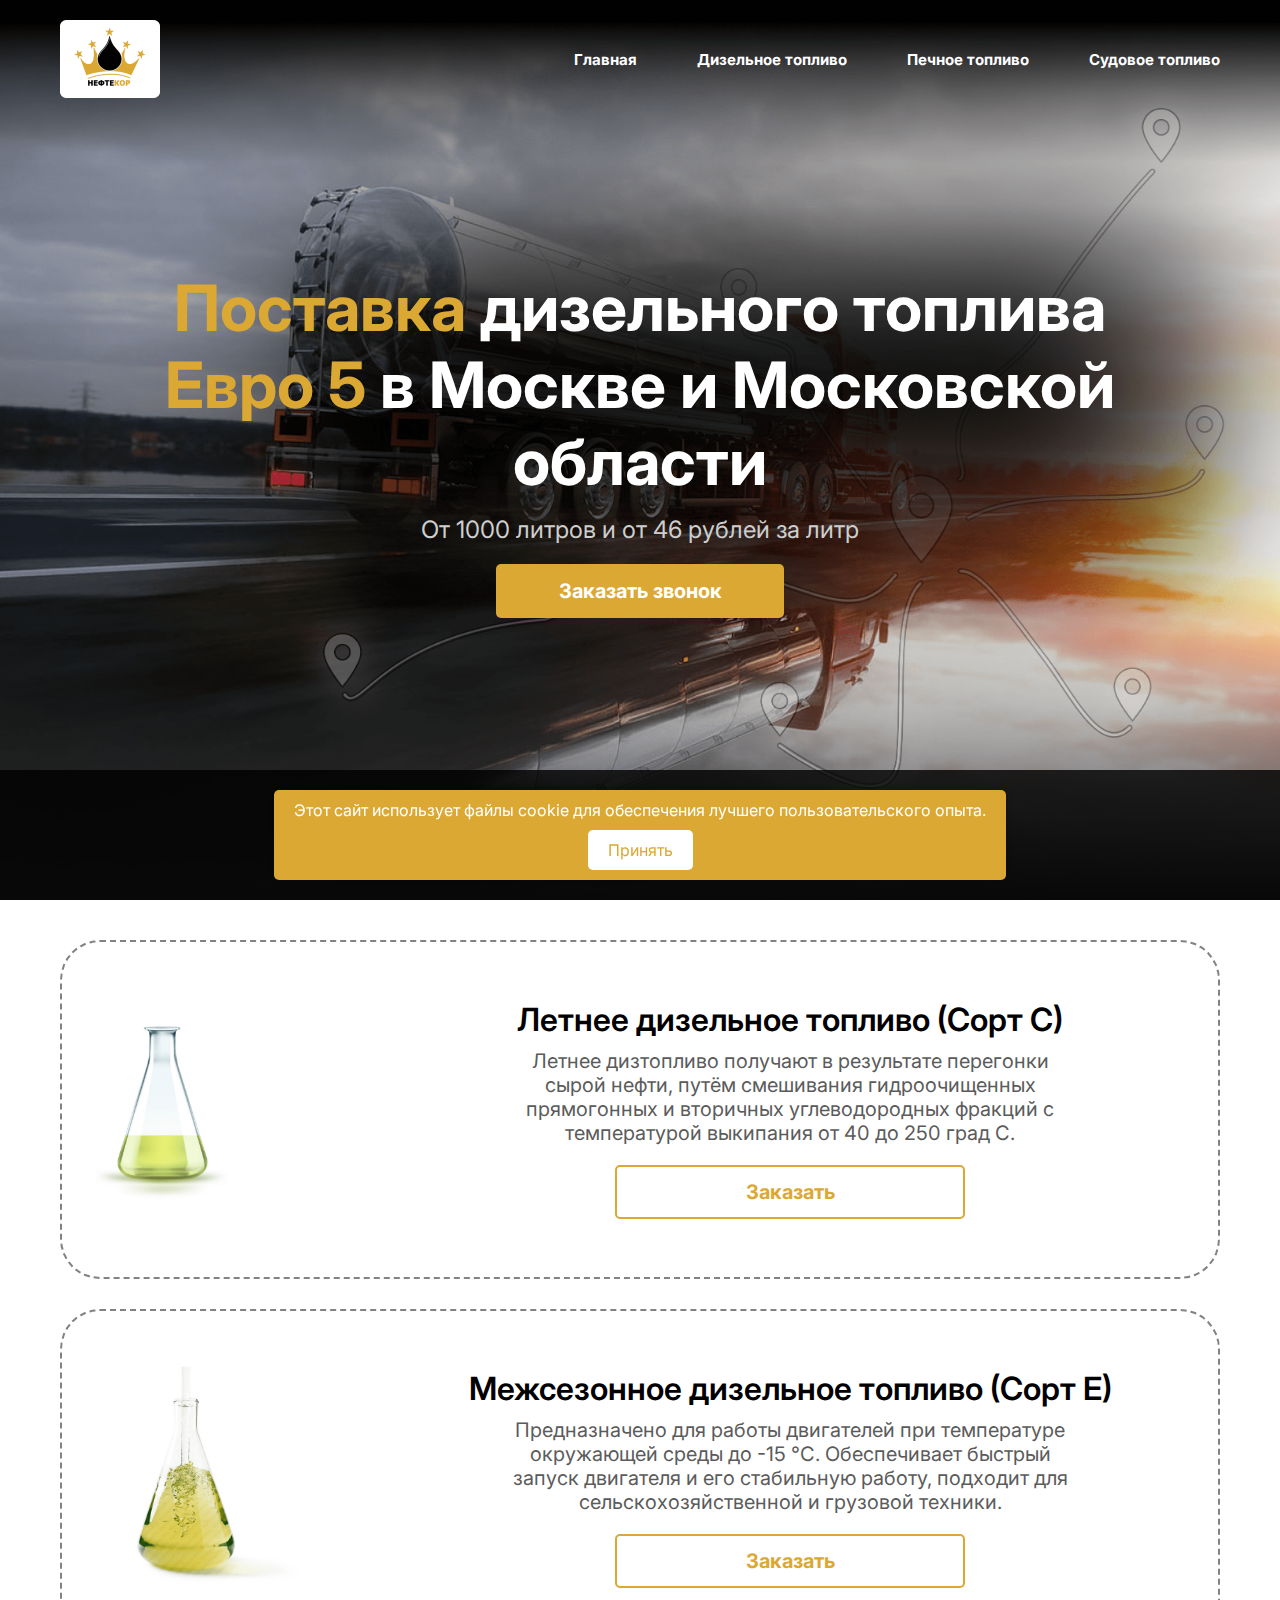
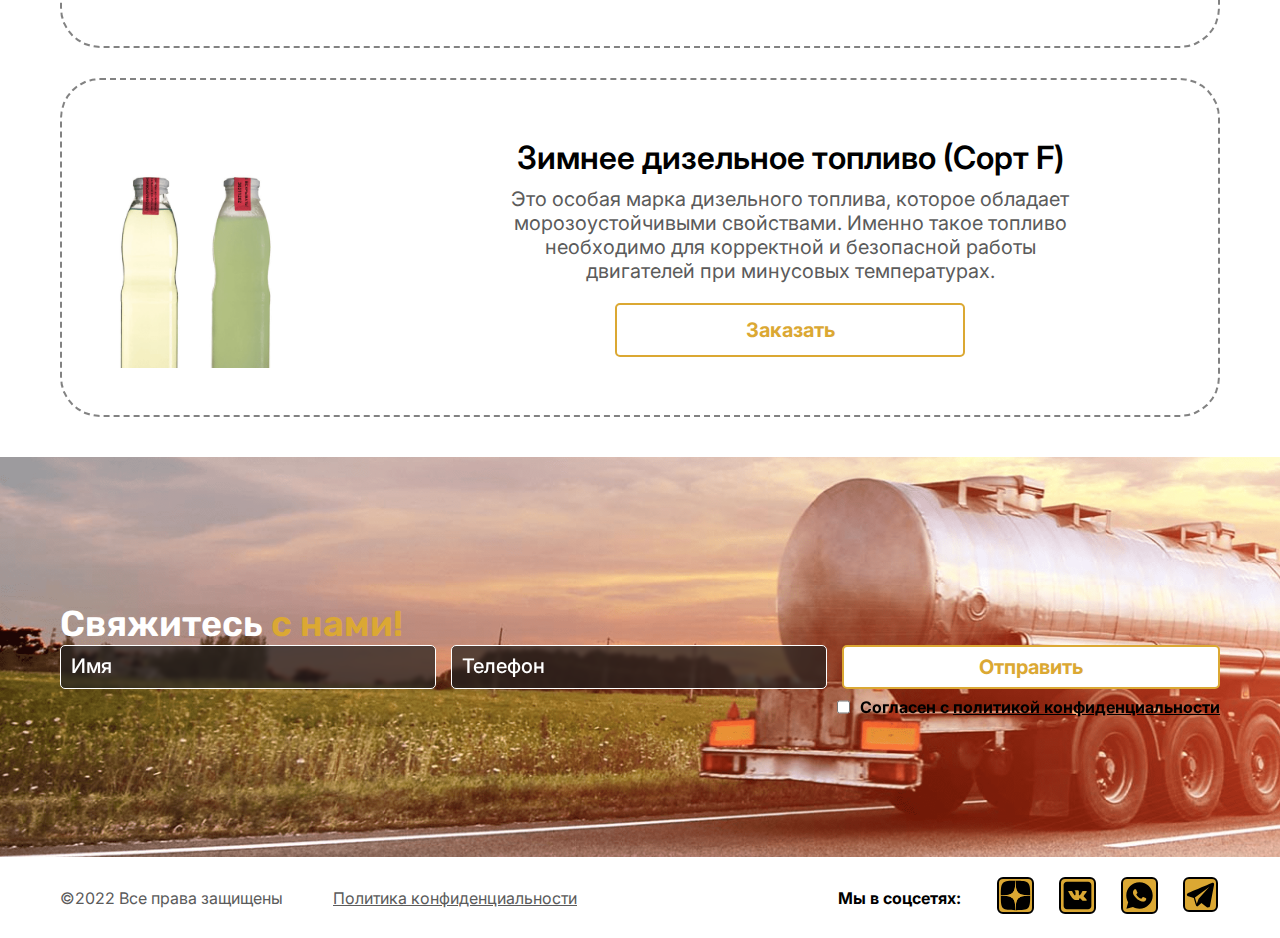
==== commit cd985013: "complete" ====
--- a/diesel.html
+++ b/diesel.html
@@ -4,10 +4,28 @@
     <meta charset="UTF-8" />
     <meta name="viewport" content="width=device-width, initial-scale=1.0" />
     <link rel="stylesheet" href="./src/css/diesel.css" />
+    <link rel="preconnect" href="https://fonts.googleapis.com" />
+    <link rel="preconnect" href="https://fonts.gstatic.com" crossorigin />
+    <link
+      href="https://fonts.googleapis.com/css2?family=Inter:wght@300;400;500;600;700&family=Rubik:ital,wght@0,600;0,700;1,400&display=swap"
+      rel="stylesheet"
+    />
     <title>diesel</title>
   </head>
   <body>
     <div class="app">
+      <div class="cookie-popup" id="cookie-popup">
+        <div class="cookie-popup__content">
+          <p class="cookie-popup__text">
+            Этот сайт использует файлы cookie для обеспечения лучшего
+            пользовательского опыта.
+          </p>
+          <button class="cookie-popup__button" id="cookie-accept">
+            Принять
+          </button>
+        </div>
+      </div>
+
       <main class="main">
         <section class="supply">
           <header class="header">
--- a/src/css/diesel.css
+++ b/src/css/diesel.css
@@ -1,3 +1,4 @@
+@charset "UTF-8";
 .button {
   display: block;
   margin: 0 auto;
@@ -190,7 +191,7 @@
 }
 @media (max-width: 576px) {
   .supply .supply__main .supply__wrapper .supply__body .body__title {
-    font-size: 36px;
+    font-size: 30px;
   }
 }
 .supply .supply__main .supply__wrapper .supply__body .body__price {
@@ -214,7 +215,7 @@
 }
 @media (max-width: 576px) {
   .supply .supply__main .supply__wrapper .supply__body .body__button {
-    max-width: 230px;
+    max-width: 248px;
     padding: 14px 40px;
   }
 }
@@ -326,6 +327,13 @@
     font-size: 30px;
     color: azure;
   }
+}
+@media (max-width: 992px) and (max-width: 576px) {
+  .header__nav .nav__menu ul .header__links {
+    font-size: 25px;
+  }
+}
+@media (max-width: 992px) {
   .header__nav.active {
     transform: translate(0, 0);
   }
@@ -397,20 +405,21 @@
   line-height: normal;
   margin-bottom: 10px;
 }
-.connection .connection__wrapper .connection__title .connection__form .form__body {
+.connection .connection__wrapper .connection__form .form__body {
   position: relative;
   display: flex;
   gap: 15px;
 }
-.connection .connection__wrapper .connection__title .connection__form .form__body input {
+.connection .connection__wrapper .connection__form .form__body input {
   height: 44px;
   transition: transform 0.3s ease;
-}
-.connection .connection__wrapper .connection__title .connection__form .form__body input:hover {
+  color: #fff;
+}
+.connection .connection__wrapper .connection__form .form__body input:hover {
   transform: scale(1.05);
 }
-.connection .connection__wrapper .connection__title .connection__form .form__body .input__phone,
-.connection .connection__wrapper .connection__title .connection__form .form__body .input__name {
+.connection .connection__wrapper .connection__form .form__body .input__phone,
+.connection .connection__wrapper .connection__form .form__body .input__name {
   max-width: 400px;
   width: 100%;
   border-radius: 5px;
@@ -421,7 +430,7 @@
   text-indent: 10px;
   font-size: 20px;
 }
-.connection .connection__wrapper .connection__title .connection__form .form__body .input__phone::-moz-placeholder, .connection .connection__wrapper .connection__title .connection__form .form__body .input__name::-moz-placeholder {
+.connection .connection__wrapper .connection__form .form__body .input__phone::-moz-placeholder, .connection .connection__wrapper .connection__form .form__body .input__name::-moz-placeholder {
   transform: translateY(-5%);
   color: #fff;
   font-family: Inter;
@@ -430,8 +439,8 @@
   font-weight: 500;
   line-height: normal;
 }
-.connection .connection__wrapper .connection__title .connection__form .form__body .input__phone::placeholder,
-.connection .connection__wrapper .connection__title .connection__form .form__body .input__name::placeholder {
+.connection .connection__wrapper .connection__form .form__body .input__phone::placeholder,
+.connection .connection__wrapper .connection__form .form__body .input__name::placeholder {
   transform: translateY(-5%);
   color: #fff;
   font-family: Inter;
@@ -441,12 +450,12 @@
   line-height: normal;
 }
 @media (max-width: 768px) {
-  .connection .connection__wrapper .connection__title .connection__form .form__body .input__phone,
-  .connection .connection__wrapper .connection__title .connection__form .form__body .input__name {
+  .connection .connection__wrapper .connection__form .form__body .input__phone,
+  .connection .connection__wrapper .connection__form .form__body .input__name {
     max-width: 100%;
   }
 }
-.connection .connection__wrapper .connection__title .connection__form .form__body .input__button.button {
+.connection .connection__wrapper .connection__form .form__body .input__button.button {
   position: relative;
   height: 44px;
   display: flex;
@@ -460,12 +469,12 @@
   transition: background-color 0.3s ease, border 0.3s ease, transform 0.3s ease;
   width: 100%;
 }
-.connection .connection__wrapper .connection__title .connection__form .form__body .input__button.button:hover {
+.connection .connection__wrapper .connection__form .form__body .input__button.button:hover {
   transform: scale(1.05);
   background-color: rgba(30, 30, 30, 0.7);
   border: 2px solid #fff;
 }
-.connection .connection__wrapper .connection__title .connection__form .form__body .checkbox {
+.connection .connection__wrapper .connection__form .form__body .checkbox {
   color: #fff;
   font-family: Inter;
   font-size: 16px;
@@ -473,7 +482,7 @@
   font-weight: 700;
   line-height: normal;
 }
-.connection .connection__wrapper .connection__title .connection__form .form__body label {
+.connection .connection__wrapper .connection__form .form__body label {
   display: flex;
   align-items: center;
   position: absolute;
@@ -482,7 +491,7 @@
   height: -moz-fit-content;
   height: fit-content;
 }
-.connection .connection__wrapper .connection__title .connection__form .form__body label .text {
+.connection .connection__wrapper .connection__form .form__body label .text {
   margin-left: 10px;
   color: #000000;
   font-family: Inter;
@@ -491,7 +500,7 @@
   font-weight: 700;
   line-height: normal;
 }
-.connection .connection__wrapper .connection__title .connection__form .form__body label .text a {
+.connection .connection__wrapper .connection__form .form__body label .text a {
   font-family: Inter;
   color: #000000;
   font-size: 16px;
@@ -501,23 +510,23 @@
   text-decoration-line: underline;
 }
 @media (max-width: 768px) {
-  .connection .connection__wrapper .connection__title .connection__form .form__body label .text a {
+  .connection .connection__wrapper .connection__form .form__body label .text a {
     color: #fff;
   }
 }
 @media (max-width: 768px) {
-  .connection .connection__wrapper .connection__title .connection__form .form__body label .text {
+  .connection .connection__wrapper .connection__form .form__body label .text {
     color: #fff;
   }
 }
 @media (max-width: 768px) {
-  .connection .connection__wrapper .connection__title .connection__form .form__body label {
+  .connection .connection__wrapper .connection__form .form__body label {
     top: 170px;
     left: 0;
   }
 }
 @media (max-width: 768px) {
-  .connection .connection__wrapper .connection__title .connection__form .form__body {
+  .connection .connection__wrapper .connection__form .form__body {
     flex-direction: column;
   }
 }
@@ -765,4 +774,58 @@
   .oil {
     margin: 20px 0;
   }
+}
+
+.cookie-popup {
+  display: none;
+  position: fixed;
+  bottom: 0;
+  left: 0;
+  width: 100%;
+  background: rgba(0, 0, 0, 0.8);
+  padding: 20px 0;
+  text-align: center;
+  z-index: 999;
+}
+
+.cookie-popup__content {
+  background: #dba833;
+  color: #fff;
+  padding: 10px 20px;
+  border-radius: 5px;
+  display: inline-block;
+  box-shadow: 0 0 10px rgba(0, 0, 0, 0.3);
+}
+
+.cookie-popup__text {
+  font-family: Inter;
+  font-size: 16px;
+  margin: 0;
+}
+
+.cookie-popup__button {
+  background: #fff;
+  color: #dba833;
+  border: none;
+  border-radius: 5px;
+  padding: 10px 20px;
+  cursor: pointer;
+  font-family: Inter;
+  font-size: 16px;
+  margin-top: 10px;
+}
+
+/* Стили для анимации появления попапа */
+.cookie-popup.show {
+  display: block;
+  animation: slide-up 0.5s;
+}
+
+@keyframes slide-up {
+  0% {
+    transform: translateY(100%);
+  }
+  100% {
+    transform: translateY(0);
+  }
 }